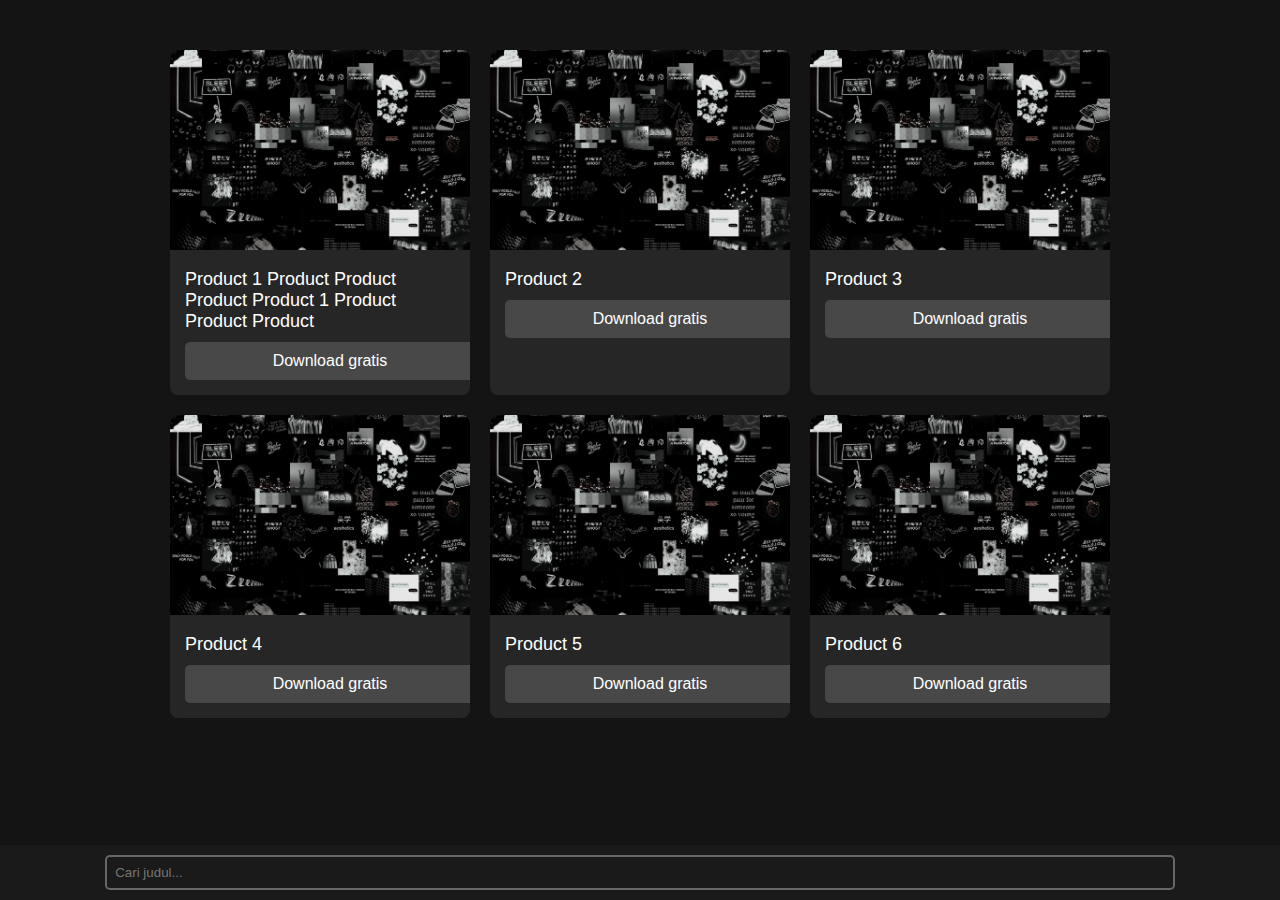
==== assets/pages/ads.html @ 6f088c27 "add" ====
<!DOCTYPE html>
<html lang="en">
<head>
    <meta charset="UTF-8">
    <meta name="viewport" content="width=device-width, initial-scale=1.0">
    <link rel="stylesheet" href="../css/style.css">
    <title>Redirect Page</title>
</head>
<body>

    <script src="../js/redirecttoindex.js"></script>
</body>
</html>
---- assets/css/style.css ----
body {
    font-family: Arial, sans-serif;
    margin: 0;
    padding: 0;
    background-color: #141414;
}

.container {
    display: flex;
    flex-wrap: wrap;
    justify-content: center;
    padding: 20px;
    margin-top: 20px;
    margin-bottom: 60px;
}

.card {
    background-color: #42424267;
    border-radius: 8px;
    margin: 10px;
    width: 300px;
    overflow: hidden;
    transition: transform 0.3s ease;
}

.card:hover {
    transform: translateY(-5px);
}

.card img {
    width: 100%;
    height: 200px;
    object-fit: cover;
    border-radius: 8px 8px 0 0;
}

.card-content {
    padding: 15px;
}

.card-title {
    margin: 0;
    font-size: 18px;
    font-weight: normal;
    color: #fff;
}

.btn {
    display: block;
    width: 100%;
    padding: 10px;
    margin-top: 10px;
    background-color: #ffffff28;
    color: #fff;
    text-align: center;
    text-decoration: none;
    border-radius: 5px;
    transition: background-color 0.3s ease;
}


.search-bar {
    position: fixed;
    bottom: 0;
    left: 0;
    width: 100%;
    background-color: #1a1a1a;
    padding-top: 10px;
    padding-bottom: 10px;
}

.search-input-container {
    display: flex;
    justify-content: center; 
    margin: 0;
    padding: 0;
}

#search-input {
    width: calc(100% - 18%);
    padding: 8px;
    border: 2px solid #ffffff55;
    background-color: #1a1a1a;
    color: #fff;
    border-radius: 5px;
    outline: none;
}
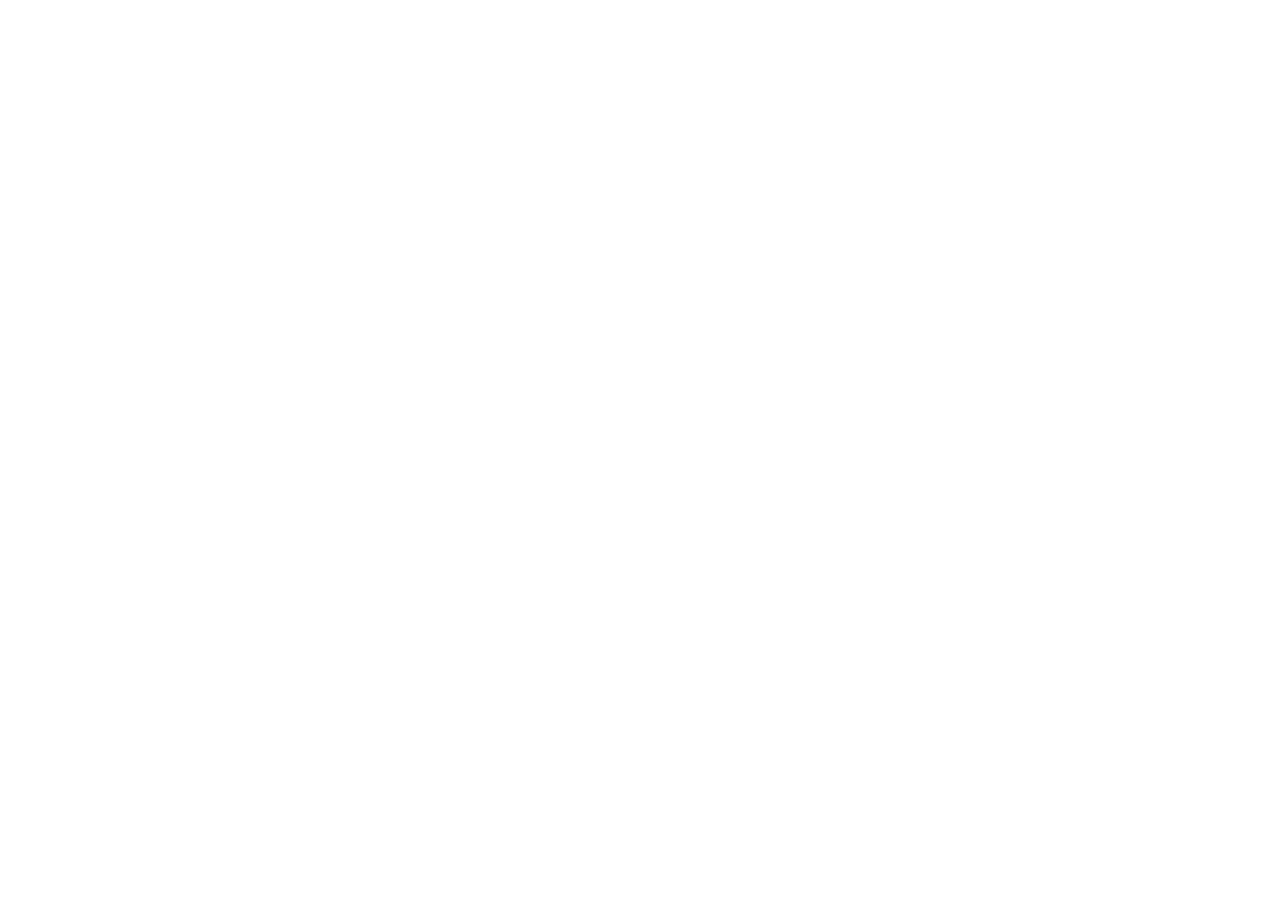
==== commit bde299c3: "add" ====
--- a/assets/pages/ads.html
+++ b/assets/pages/ads.html
@@ -1,3 +1,5 @@
+<!-- assets/pages/ads.html -->
+
 <!DOCTYPE html>
 <html lang="en">
 <head>
